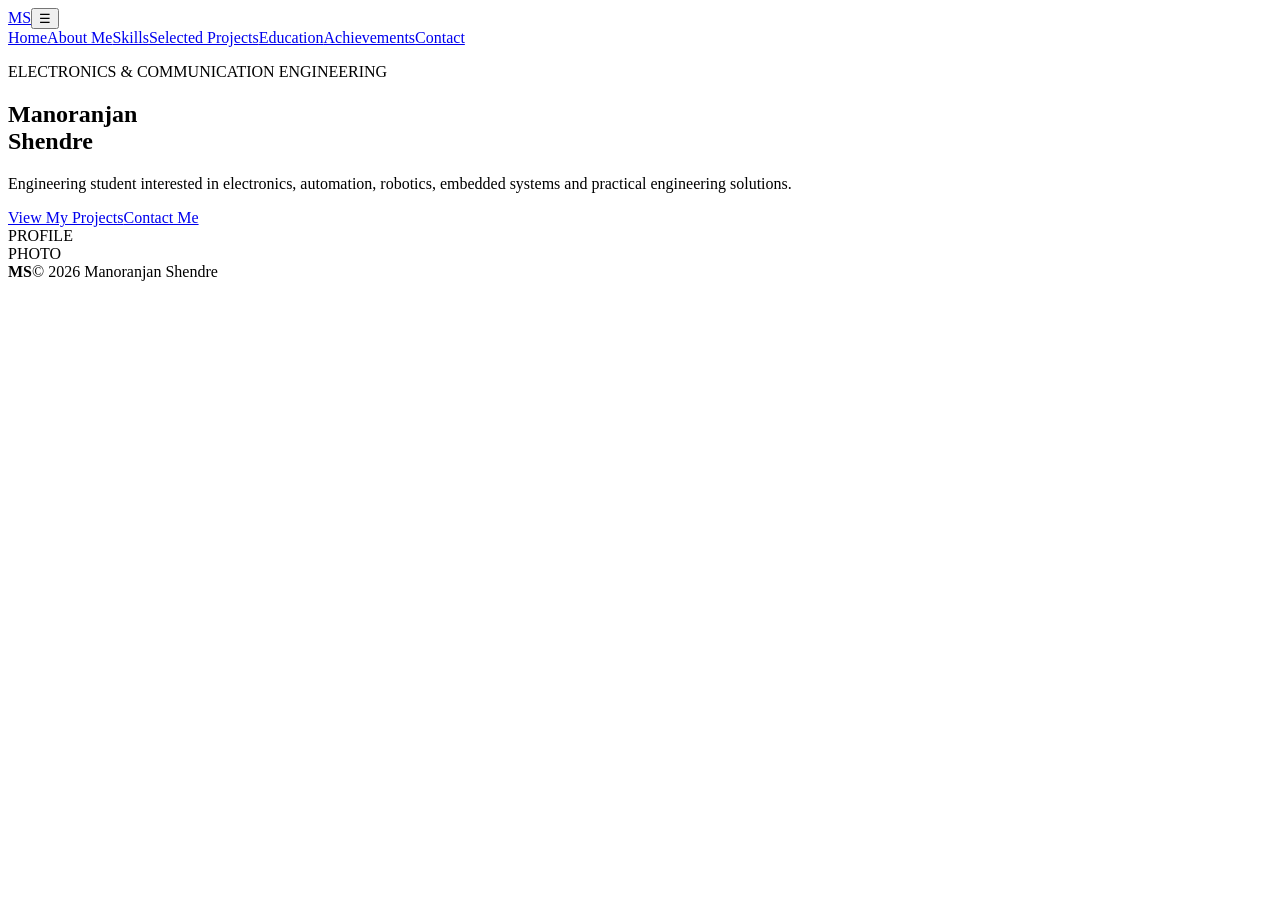
==== index.html @ 3845923d "Add files via upload" ====
<!DOCTYPE html><html lang="en"><head><meta charset="UTF-8"><meta name="viewport" content="width=device-width,initial-scale=1.0"><meta name="description" content="Manoranjan Shendre — Electronics and Communication Engineering student portfolio."><title>Manoranjan Shendre | ECE Student</title><link rel="stylesheet" href="css/style.css"></head><body>
<header class="header"><nav class="nav container"><a class="logo" href="index.html">MS</a><button class="menu-toggle" aria-label="Open navigation" aria-expanded="false">☰</button><div class="nav-links"><a class="active" href="index.html">Home</a><a href="about.html">About Me</a><a href="skills.html">Skills</a><a href="projects.html">Selected Projects</a><a href="education.html">Education</a><a href="achievements.html">Achievements</a><a href="contact.html">Contact</a></div></nav></header>
<main><section class="hero container"><div><p class="eyebrow">ELECTRONICS & COMMUNICATION ENGINEERING</p><h1>Manoranjan<br>Shendre</h1><p class="hero-subtitle">Engineering student interested in electronics, automation, robotics, embedded systems and practical engineering solutions.</p><div class="buttons"><a class="button primary" href="projects.html">View My Projects</a><a class="button secondary" href="contact.html">Contact Me</a></div></div><div class="photo-placeholder">PROFILE<br>PHOTO</div></section></main>
<footer><div class="container footer"><strong>MS</strong><span>© 2026 Manoranjan Shendre</span></div></footer><script>const b=document.querySelector(".menu-toggle"),n=document.querySelector(".nav-links");if(b){b.addEventListener("click",()=>{const o=n.classList.toggle("open");b.setAttribute("aria-expanded",o);});n.querySelectorAll("a").forEach(a=>a.addEventListener("click",()=>n.classList.remove("open")));}</script></body></html>
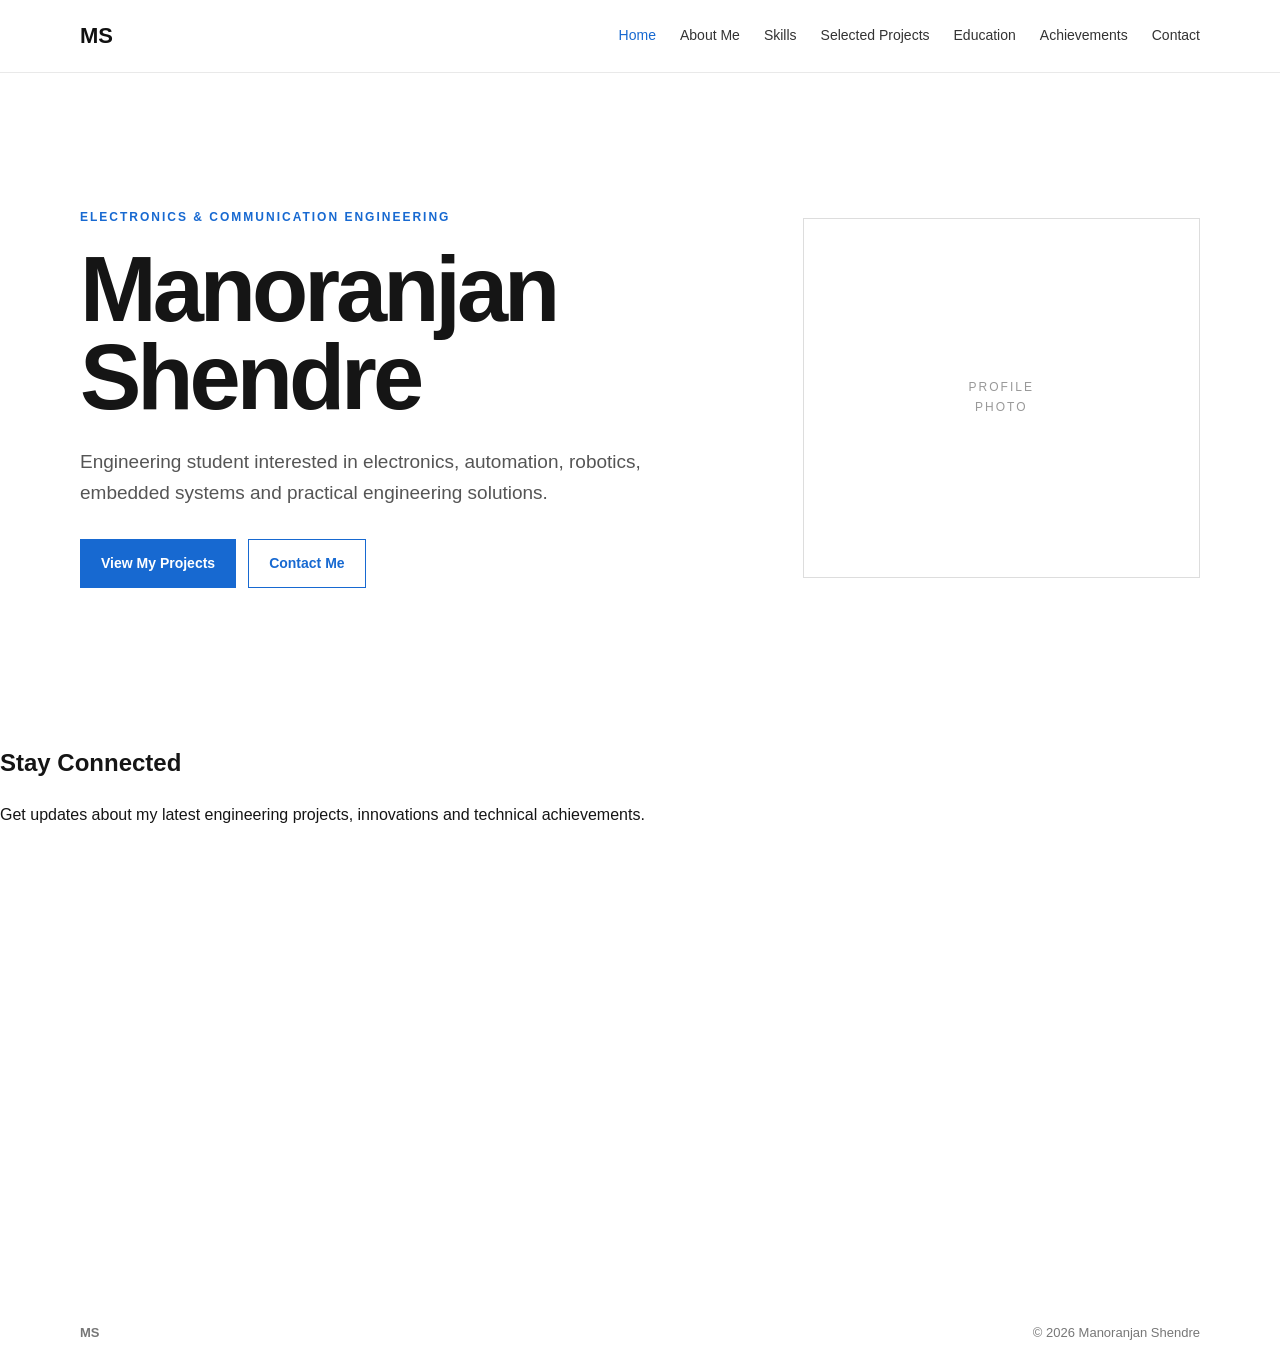
==== commit 60a1267a: "Update index.html" ====
--- a/index.html
+++ b/index.html
@@ -1,4 +1,93 @@
-<!DOCTYPE html><html lang="en"><head><meta charset="UTF-8"><meta name="viewport" content="width=device-width,initial-scale=1.0"><meta name="description" content="Manoranjan Shendre — Electronics and Communication Engineering student portfolio."><title>Manoranjan Shendre | ECE Student</title><link rel="stylesheet" href="css/style.css"></head><body>
-<header class="header"><nav class="nav container"><a class="logo" href="index.html">MS</a><button class="menu-toggle" aria-label="Open navigation" aria-expanded="false">☰</button><div class="nav-links"><a class="active" href="index.html">Home</a><a href="about.html">About Me</a><a href="skills.html">Skills</a><a href="projects.html">Selected Projects</a><a href="education.html">Education</a><a href="achievements.html">Achievements</a><a href="contact.html">Contact</a></div></nav></header>
-<main><section class="hero container"><div><p class="eyebrow">ELECTRONICS & COMMUNICATION ENGINEERING</p><h1>Manoranjan<br>Shendre</h1><p class="hero-subtitle">Engineering student interested in electronics, automation, robotics, embedded systems and practical engineering solutions.</p><div class="buttons"><a class="button primary" href="projects.html">View My Projects</a><a class="button secondary" href="contact.html">Contact Me</a></div></div><div class="photo-placeholder">PROFILE<br>PHOTO</div></section></main>
-<footer><div class="container footer"><strong>MS</strong><span>© 2026 Manoranjan Shendre</span></div></footer><script>const b=document.querySelector(".menu-toggle"),n=document.querySelector(".nav-links");if(b){b.addEventListener("click",()=>{const o=n.classList.toggle("open");b.setAttribute("aria-expanded",o);});n.querySelectorAll("a").forEach(a=>a.addEventListener("click",()=>n.classList.remove("open")));}</script></body></html>+
+<!DOCTYPE html>
+<html lang="en">
+<head>
+    <meta charset="UTF-8">
+    <meta name="viewport" content="width=device-width,initial-scale=1.0">
+    <meta name="description" content="Manoranjan Shendre — Electronics and Communication Engineering student portfolio.">
+    <title>Manoranjan Shendre | ECE Student</title>
+    <link rel="stylesheet" href="css/style.css">
+</head>
+<body>
+
+<header class="header">
+    <nav class="nav container">
+        <a class="logo" href="index.html">MS</a>
+        <button class="menu-toggle" aria-label="Open navigation" aria-expanded="false">☰</button>
+        <div class="nav-links">
+            <a class="active" href="index.html">Home</a>
+            <a href="about.html">About Me</a>
+            <a href="skills.html">Skills</a>
+            <a href="projects.html">Selected Projects</a>
+            <a href="education.html">Education</a>
+            <a href="achievements.html">Achievements</a>
+            <a href="contact.html">Contact</a>
+        </div>
+    </nav>
+</header>
+
+<main>
+    <section class="hero container">
+        <div>
+            <p class="eyebrow">ELECTRONICS & COMMUNICATION ENGINEERING</p>
+            <h1>Manoranjan<br>Shendre</h1>
+            <p class="hero-subtitle">
+                Engineering student interested in electronics, automation,
+                robotics, embedded systems and practical engineering solutions.
+            </p>
+            <div class="buttons">
+                <a class="button primary" href="projects.html">View My Projects</a>
+                <a class="button secondary" href="contact.html">Contact Me</a>
+            </div>
+        </div>
+        <div class="photo-placeholder">PROFILE<br>PHOTO</div>
+    </section>
+</main>
+
+<!-- Newsletter Subscription Section -->
+<section class="newsletter-section">
+    <h2>Stay Connected</h2>
+    <p>
+        Get updates about my latest engineering projects,
+        innovations and technical achievements.
+    </p>
+
+    <iframe
+        width="540"
+        height="450"
+        src="https://a86ae91e.sibforms.com/v2/serve/[base64]"
+        frameborder="0"
+        scrolling="auto"
+        allowfullscreen
+        style="display:block;margin-left:auto;margin-right:auto;max-width:100%;">
+    </iframe>
+</section>
+
+<footer>
+    <div class="container footer">
+        <strong>MS</strong>
+        <span>© 2026 Manoranjan Shendre</span>
+    </div>
+</footer>
+
+<script>
+const b = document.querySelector(".menu-toggle");
+const n = document.querySelector(".nav-links");
+
+if (b) {
+    b.addEventListener("click", () => {
+        const o = n.classList.toggle("open");
+        b.setAttribute("aria-expanded", o);
+    });
+
+    n.querySelectorAll("a").forEach(a =>
+        a.addEventListener("click", () => {
+            n.classList.remove("open");
+            b.setAttribute("aria-expanded", "false");
+        })
+    );
+}
+</script>
+
+</body>
+</html>
--- a/css/style.css
+++ b/css/style.css
@@ -0,0 +1,111 @@
+*{box-sizing:border-box}html{scroll-behavior:smooth}body{margin:0;font-family:Arial,Helvetica,sans-serif;color:#151515;background:#fff;line-height:1.65}.container{width:min(1120px,90%);margin:auto}.header{position:sticky;top:0;background:#fff;border-bottom:1px solid #e9e9e9;z-index:20}.nav{min-height:72px;display:flex;align-items:center;justify-content:space-between}.logo{font-weight:800;font-size:22px;color:#111;text-decoration:none}.nav-links{display:flex;gap:24px;flex-wrap:wrap}.nav-links a{color:#333;text-decoration:none;font-size:14px}.nav-links a:hover,.nav-links a.active{color:#1769d1}.hero{min-height:650px;display:grid;grid-template-columns:1.4fr .6fr;align-items:center;gap:60px}.eyebrow{font-size:12px;letter-spacing:2px;font-weight:700;color:#1769d1;margin:0 0 18px}.hero h1{font-size:clamp(56px,8vw,92px);line-height:.95;margin:0 0 25px;letter-spacing:-4px}.hero-subtitle{max-width:650px;color:#555;font-size:19px}.buttons{display:flex;gap:12px;margin-top:30px}.button{padding:12px 20px;text-decoration:none;border:1px solid #1769d1;font-weight:600;font-size:14px}.primary{background:#1769d1;color:#fff}.secondary{color:#1769d1;background:#fff}.photo-placeholder{height:360px;border:1px solid #ddd;display:grid;place-items:center;text-align:center;color:#999;letter-spacing:2px;font-size:12px}.section{padding:95px 0}.section h2{font-size:42px;line-height:1.1;letter-spacing:-1.5px;margin:0 0 28px}.wide-text{max-width:850px;font-size:18px;color:#555}.light{background:#f7f7f7}.skill-lines{max-width:900px}.skill-line{padding:18px 0;border-bottom:1px solid #ddd;color:#555}.skill-line strong{color:#151515}.cards{display:grid;grid-template-columns:repeat(3,1fr);gap:18px}.card{border:1px solid #ddd;padding:28px;background:#fff}.card h3{font-size:23px;line-height:1.2;margin:10px 0 12px}.card p{color:#666;font-size:14px}.arrow{color:#1769d1;font-weight:700;text-decoration:none}.project-image{height:210px;background:#f3f3f3;display:grid;place-items:center;color:#aaa;font-size:11px;letter-spacing:1px;margin:-28px -28px 25px}.number{color:#1769d1;font-size:12px;font-weight:bold}.tags{display:flex;flex-wrap:wrap;gap:6px;margin-top:18px}.tags span{background:#fafafa;border:1px solid #ddd;padding:5px 8px;font-size:12px}.timeline{border-left:2px solid #1769d1;padding-left:25px}.timeline strong{font-size:20px}.timeline p,.timeline small{color:#666}.empty-grid{display:grid;grid-template-columns:repeat(3,1fr);gap:15px}.empty-grid div{border:1px dashed #ccc;padding:35px;text-align:center;color:#999}.contact-section{background:#151515;color:#fff}.contact{display:grid;grid-template-columns:1fr 1fr;gap:60px}.contact-section .eyebrow{color:#78aef0}.contact-section p{color:#bbb}.contact-links{display:flex;flex-direction:column;gap:16px;justify-content:center}.contact-links a{color:#fff;text-decoration:none;border-bottom:1px solid #444;padding-bottom:10px}.footer{height:75px;display:flex;justify-content:space-between;align-items:center;font-size:13px;color:#777}footer{background:#fff}.page-hero{padding:85px 0 45px}.page-hero h1{font-size:clamp(46px,7vw,76px);line-height:1;margin:0 0 18px;letter-spacing:-3px}.back{display:inline-block;margin-top:20px;color:#1769d1;text-decoration:none;font-weight:600}.detail{max-width:900px}.detail h2{font-size:30px;margin-top:50px}.detail p{color:#555;font-size:17px}.project-detail{border-top:1px solid #ddd;padding:55px 0}.project-detail:first-child{border-top:0}.project-detail h2{margin-top:0}.info-list{display:grid;grid-template-columns:repeat(2,1fr);gap:12px;margin-top:20px}.info-list div{border:1px solid #ddd;padding:15px}.info-list strong{display:block;font-size:12px;text-transform:uppercase;letter-spacing:1px;color:#1769d1;margin-bottom:4px}@media(max-width:800px){.nav-links{gap:10px}.hero{grid-template-columns:1fr;min-height:auto;padding:75px 0}.photo-placeholder{height:280px}.cards,.empty-grid,.contact,.info-list{grid-template-columns:1fr}.section{padding:70px 0}.section h2{font-size:34px}.hero h1{letter-spacing:-2px}.footer{height:auto;padding:25px 0;gap:15px;flex-direction:column;align-items:flex-start}}
+.project-detail h3{font-size:20px;margin:32px 0 8px}.project-detail h3+p{margin-top:0}
+
+.project-hero-image{height:360px;background:#f3f3f3;border:1px solid #ddd;display:grid;place-items:center;color:#aaa;font-size:11px;letter-spacing:1px;margin-bottom:35px}
+.certificate-grid{display:grid;grid-template-columns:1fr 1fr;gap:28px}.certificate-card{border:1px solid #ddd;background:#fff}.certificate-card img{display:block;width:100%;height:300px;object-fit:contain;background:#f7f7f7;border-bottom:1px solid #ddd}.certificate-info{padding:25px}.certificate-info h2{font-size:24px;margin:0 0 10px}.certificate-info p{color:#666;font-size:14px}.certificate-info strong{color:#1769d1}
+@media(max-width:800px){.certificate-grid{grid-template-columns:1fr}.certificate-card img{height:230px}.project-hero-image{height:260px}}
+
+.project-gallery{display:grid;grid-template-columns:1fr 1fr;gap:20px;margin:30px 0 45px}
+.project-gallery figure{margin:0;border:1px solid #ddd;background:#f7f7f7}
+.project-gallery img{display:block;width:100%;height:360px;object-fit:cover}
+.project-gallery figcaption{padding:12px 15px;font-size:13px;color:#666;background:#fff}
+.project-image{overflow:hidden}
+.project-image img{display:block;width:100%;height:100%;object-fit:cover}
+@media(max-width:800px){.project-gallery{grid-template-columns:1fr}.project-gallery img{height:280px}}
+
+
+/* Mobile-friendly improvements */
+*{max-width:100%}
+img{max-width:100%}
+body{overflow-x:hidden}
+.header{width:100%}
+.nav{position:relative;gap:18px}
+.menu-toggle{display:none;border:1px solid #ddd;background:#fff;color:#151515;font-size:22px;line-height:1;padding:8px 11px;cursor:pointer;border-radius:6px}
+.hero{width:min(1120px,90%);grid-template-columns:minmax(0,1.25fr) minmax(280px,.75fr)}
+.hero h1{overflow-wrap:anywhere}
+.project-image img{object-fit:cover}
+.project-gallery img{object-fit:cover}
+
+/* Tablet */
+@media (max-width: 900px){
+  .container{width:min(94%,760px)}
+  .nav{min-height:68px}
+  .nav-links{gap:14px}
+  .nav-links a{font-size:13px}
+  .hero{grid-template-columns:1fr;gap:40px;padding:75px 0}
+  .hero-text{max-width:760px}
+  .photo-placeholder{width:min(100%,360px);height:320px}
+  .cards{grid-template-columns:1fr 1fr}
+  .contact{grid-template-columns:1fr}
+}
+
+/* Phones */
+@media (max-width: 640px){
+  .container{width:calc(100% - 32px)}
+  .nav{min-height:62px}
+  .menu-toggle{display:block}
+  .nav-links{
+    display:none;
+    position:absolute;
+    top:61px;
+    left:0;
+    right:0;
+    padding:10px 16px 16px;
+    background:#fff;
+    border:1px solid #e9e9e9;
+    border-top:0;
+    box-shadow:0 8px 20px rgba(0,0,0,.06);
+    flex-direction:column;
+    gap:0;
+  }
+  .nav-links.open{display:flex}
+  .nav-links a{
+    display:block;
+    padding:13px 4px;
+    border-bottom:1px solid #eee;
+    font-size:15px;
+  }
+  .nav-links a:last-child{border-bottom:0}
+  .hero{
+    min-height:auto;
+    padding:64px 0 72px;
+    gap:34px;
+  }
+  .hero h1{
+    font-size:clamp(48px,15vw,68px);
+    letter-spacing:-2.5px;
+  }
+  .hero-subtitle{font-size:17px;line-height:1.55}
+  .buttons{flex-direction:column;align-items:stretch}
+  .button{text-align:center;padding:14px 18px}
+  .photo-placeholder{width:100%;height:300px}
+  .section{padding:64px 0}
+  .section h2,.page-hero h1{font-size:34px;letter-spacing:-1px}
+  .page-hero{padding:60px 0 30px}
+  .page-hero .wide-text{font-size:16px}
+  .wide-text{font-size:17px}
+  .cards,.empty-grid,.contact,.info-list,.certificate-grid{grid-template-columns:1fr}
+  .card{padding:22px}
+  .project-image{margin:-22px -22px 22px;height:210px}
+  .project h3,.card h3{font-size:21px}
+  .project-detail{padding:42px 0}
+  .project-detail h2{font-size:30px}
+  .project-detail p,.detail p{font-size:16px}
+  .project-hero-image{height:240px}
+  .project-gallery{grid-template-columns:1fr;gap:14px}
+  .project-gallery img{height:auto;max-height:420px;object-fit:contain;background:#f7f7f7}
+  .certificate-card img{height:auto;max-height:none;object-fit:contain}
+  .certificate-info{padding:20px}
+  .certificate-info h2{font-size:21px}
+  .skill-line{font-size:15px;line-height:1.7}
+  .timeline{padding-left:18px}
+  .footer{padding:22px 0}
+}
+
+/* Very small phones */
+@media (max-width: 380px){
+  .container{width:calc(100% - 24px)}
+  .hero h1{font-size:46px}
+  .section h2,.page-hero h1{font-size:30px}
+  .photo-placeholder{height:250px}
+}
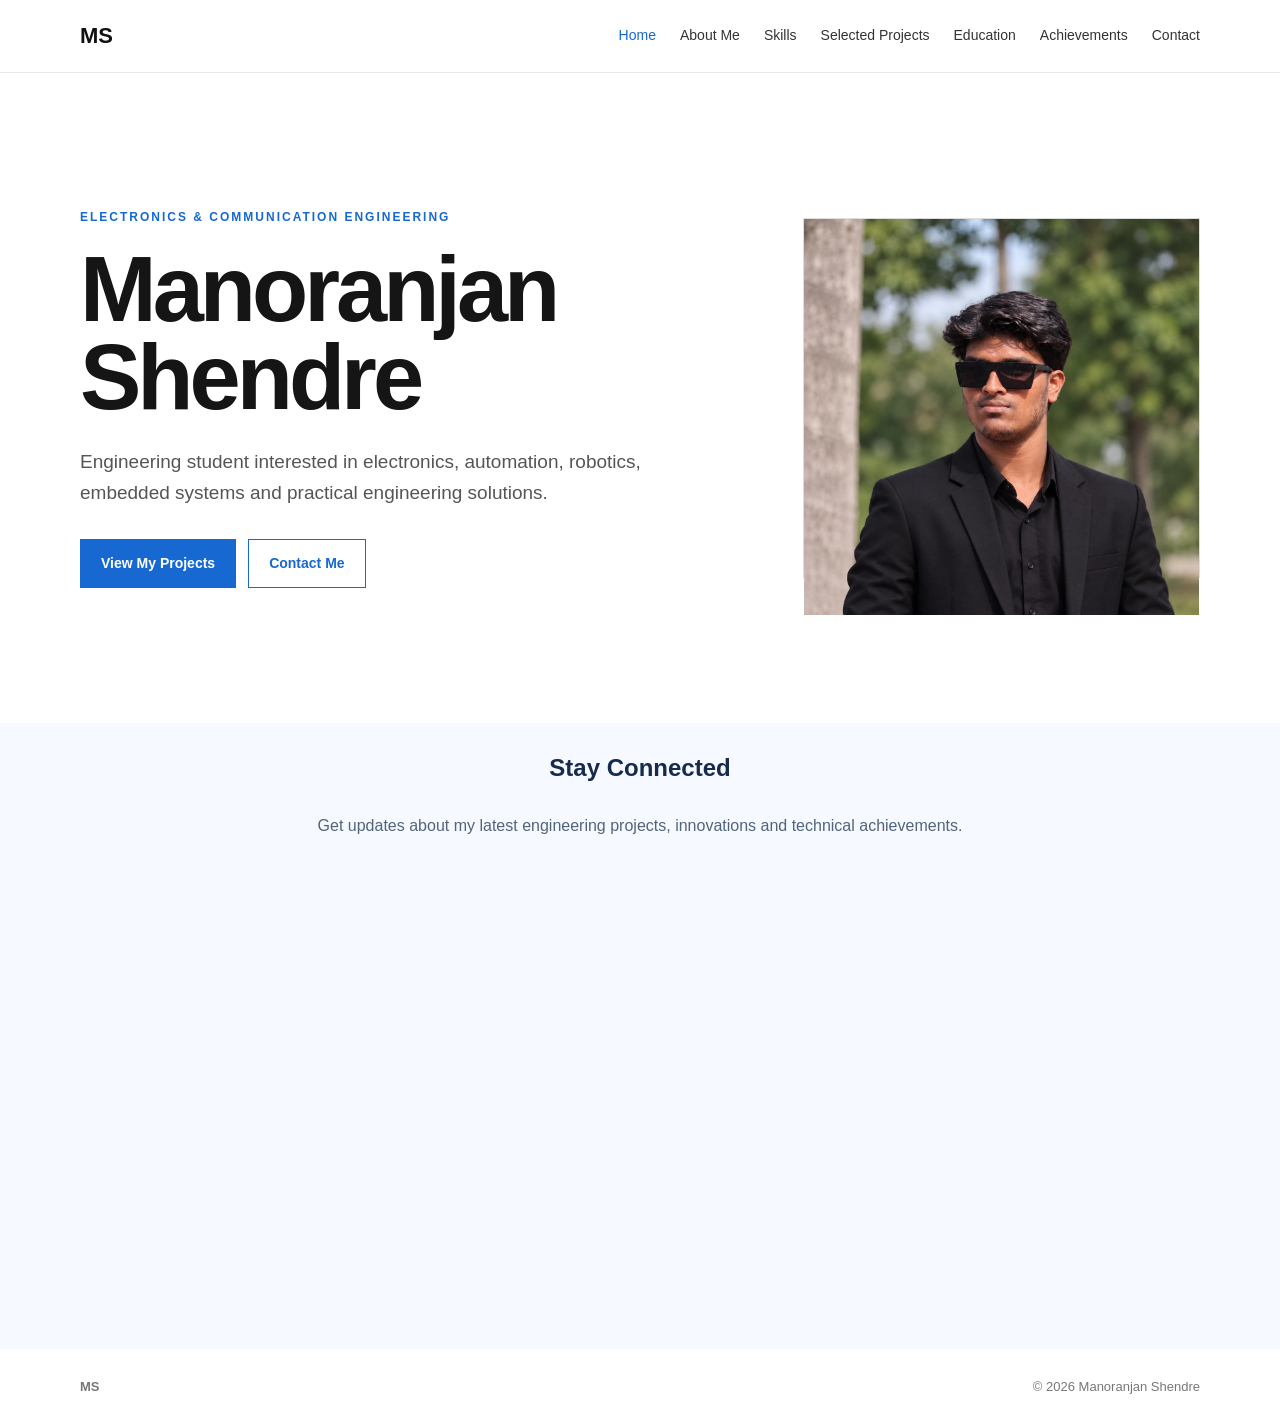
==== commit ea207832: "Update index.html" ====
--- a/index.html
+++ b/index.html
@@ -40,7 +40,11 @@
                 <a class="button secondary" href="contact.html">Contact Me</a>
             </div>
         </div>
-        <div class="photo-placeholder">PROFILE<br>PHOTO</div>
+        <div class="photo-placeholder">
+    <img src="images/profile.jpeg"
+         alt="Manoranjan Shendre"
+         class="profile-photo">
+</div>
     </section>
 </main>
 
--- a/css/style.css
+++ b/css/style.css
@@ -109,3 +109,111 @@
   .section h2,.page-hero h1{font-size:30px}
   .photo-placeholder{height:250px}
 }
+
+
+
+/* Newsletter Subscription Section */
+.newsletter-section {
+    background: #F6F9FF;
+    text-align: center;
+    padding: 25px 20px 40px;
+    margin: 0;
+}
+
+.newsletter-section h2 {
+    color: #172B4D;
+    font-size: 24px;
+    margin: 0 0 25px;
+    text-align: center;
+}
+
+.newsletter-section p {
+    color: #52647A;
+    font-size: 16px;
+    margin: 0 auto 20px;
+    text-align: center;
+}
+
+.newsletter-section iframe {
+    display: block;
+    width: 540px;
+    max-width: 100%;
+    height: 450px;
+    margin: 0 auto;
+    border: none;
+    background: transparent;
+}
+/* Project detail image layout fixes */
+
+.project-hero-image {
+    display: grid;
+    place-items: center;
+    width: 100%;
+    height: 360px;
+    margin: 0 0 35px;
+    padding: 0;
+    overflow: hidden;
+    background: #f7f7f7;
+    border: 1px solid #ddd;
+    box-sizing: border-box;
+}
+
+.project-hero-image.has-image {
+    display: block;
+    height: auto;
+    min-height: 0;
+}
+
+.project-hero-image img {
+    display: block;
+    width: 100%;
+    height: 100%;
+    object-fit: contain;
+}
+
+.project-hero-image.has-image img {
+    width: 100%;
+    height: auto;
+    max-height: 520px;
+    object-fit: contain;
+}
+
+.project-gallery {
+    display: grid;
+    grid-template-columns: 1fr 1fr;
+    gap: 20px;
+    margin: 30px 0 45px;
+}
+
+.project-gallery figure {
+    margin: 0;
+    border: 1px solid #ddd;
+    background: #f7f7f7;
+}
+
+.project-gallery img {
+    display: block;
+    width: 100%;
+    height: 300px;
+    object-fit: contain;
+    background: #f7f7f7;
+}
+
+.project-gallery figcaption {
+    padding: 12px 15px;
+    font-size: 13px;
+    color: #666;
+    background: #fff;
+}
+
+@media(max-width:800px) {
+    .project-gallery {
+        grid-template-columns: 1fr;
+    }
+
+    .project-gallery img {
+        height: auto;
+        max-height: 420px;
+        object-fit: contain;
+    }
+}
